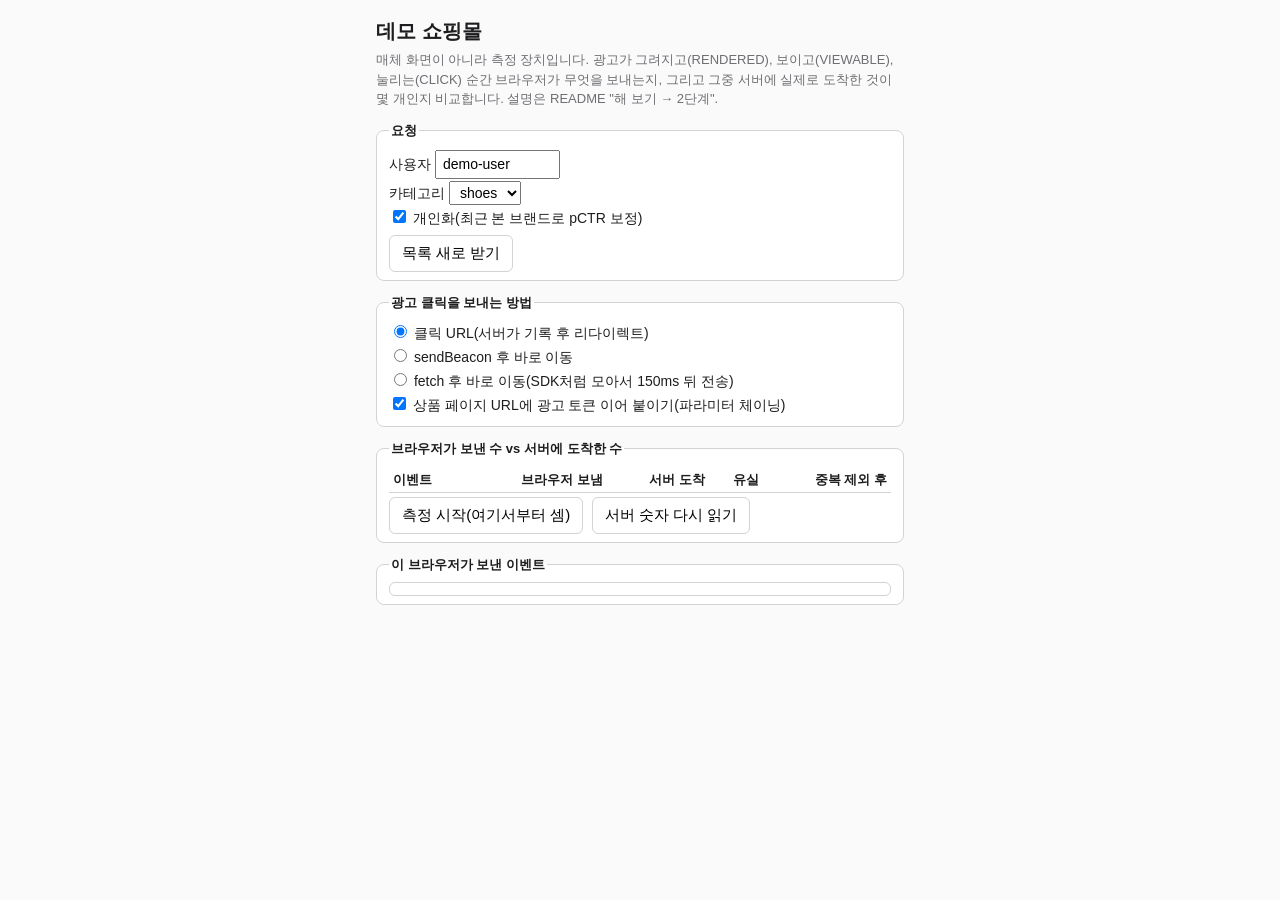
==== src/main/resources/static/demo/index.html @ 2a883418 "feat(event): 2단계 측정 — 데모 페이지, 렌더링/viewable 노출, 클릭 수집, GIVT - event/EventCollector + scripts/collect_" ====
<!doctype html>
<html lang="ko">
<head>
<meta charset="utf-8">
<meta name="viewport" content="width=device-width, initial-scale=1">
<title>데모 쇼핑몰 (측정 장치)</title>
<link rel="stylesheet" href="demo.css">
</head>
<body>
<main>
  <h1>데모 쇼핑몰</h1>
  <p class="note">매체 화면이 아니라 측정 장치입니다. 광고가 그려지고(RENDERED), 보이고(VIEWABLE), 눌리는(CLICK) 순간 브라우저가 무엇을 보내는지,
    그리고 그중 서버에 실제로 도착한 것이 몇 개인지 비교합니다. 설명은 README "해 보기 → 2단계".</p>

  <fieldset>
    <legend>요청</legend>
    <label>사용자 <input type="text" id="userId" value="demo-user" size="12"></label>
    <label>카테고리 <select id="category"><option>shoes</option><option>bags</option></select></label>
    <label><input type="checkbox" id="personalize" checked> 개인화(최근 본 브랜드로 pCTR 보정)</label>
    <button id="reload">목록 새로 받기</button>
    <div id="outcome"></div>
  </fieldset>

  <fieldset>
    <legend>광고 클릭을 보내는 방법</legend>
    <label><input type="radio" name="mode" value="redirect" checked> 클릭 URL(서버가 기록 후 리다이렉트)</label>
    <label><input type="radio" name="mode" value="beacon"> sendBeacon 후 바로 이동</label>
    <label><input type="radio" name="mode" value="fetch"> fetch 후 바로 이동(SDK처럼 모아서 150ms 뒤 전송)</label>
    <label><input type="checkbox" id="chain" checked> 상품 페이지 URL에 광고 토큰 이어 붙이기(파라미터 체이닝)</label>
  </fieldset>

  <fieldset>
    <legend>브라우저가 보낸 수 vs 서버에 도착한 수</legend>
    <table>
      <thead><tr><th>이벤트</th><th>브라우저 보냄</th><th>서버 도착</th><th>유실</th><th>중복 제외 후</th></tr></thead>
      <tbody id="compare"></tbody>
    </table>
    <button id="measureStart">측정 시작(여기서부터 셈)</button>
    <button id="measureRefresh">서버 숫자 다시 읽기</button>
  </fieldset>

  <fieldset>
    <legend>이 브라우저가 보낸 이벤트</legend>
    <div id="log"></div>
  </fieldset>

  <div id="list"></div>
</main>
<script src="demo.js"></script>
</body>
</html>
---- src/main/resources/static/demo/demo.css ----
:root { --fg: #1d1d1f; --muted: #6e6e73; --line: #d2d2d7; --bg: #fafafa; --card: #fff; --ad: #b45309; --ok: #15803d; --bad: #b91c1c; }
* { box-sizing: border-box; }
body { margin: 0; font: 15px/1.5 -apple-system, BlinkMacSystemFont, "Apple SD Gothic Neo", "Noto Sans KR", sans-serif; color: var(--fg); background: var(--bg); }
main { max-width: 560px; margin: 0 auto; padding: 16px; }
h1 { font-size: 20px; margin: 0 0 4px; }
.note { color: var(--muted); font-size: 13px; margin: 0 0 12px; }
fieldset { border: 1px solid var(--line); border-radius: 8px; margin: 0 0 12px; padding: 8px 12px; background: var(--card); }
legend { font-weight: 600; font-size: 13px; }
label { display: block; margin: 2px 0; font-size: 14px; }
input[type=text], select { font: inherit; padding: 2px 6px; }
button { font: inherit; padding: 6px 12px; margin: 4px 4px 0 0; border: 1px solid var(--line); border-radius: 6px; background: #fff; cursor: pointer; }
table { width: 100%; border-collapse: collapse; font-size: 13px; }
th, td { border-bottom: 1px solid var(--line); padding: 3px 4px; text-align: right; }
th:first-child, td:first-child { text-align: left; }
.loss { color: var(--bad); font-weight: 600; }
.card { position: relative; height: 200px; margin: 0 0 12px; padding: 16px; border: 1px solid var(--line); border-radius: 10px; background: var(--card); cursor: pointer; }
.card.ad { border-color: var(--ad); }
.card .badge { display: inline-block; font-size: 12px; padding: 0 6px; border-radius: 4px; background: var(--ad); color: #fff; }
.card .pos { color: var(--muted); font-size: 12px; }
.card .name { font-size: 17px; font-weight: 600; margin: 6px 0 2px; }
.card .meta { color: var(--muted); font-size: 13px; }
.card .view { position: absolute; bottom: 12px; left: 16px; font-size: 12px; color: var(--muted); }
.card .view.sent { color: var(--ok); font-weight: 600; }
#log { font: 12px/1.4 ui-monospace, monospace; max-height: 140px; overflow: auto; background: #fff; border: 1px solid var(--line); border-radius: 6px; padding: 6px; }
#outcome { font-size: 13px; }
.product { background: var(--card); border: 1px solid var(--line); border-radius: 10px; padding: 16px; margin: 0 0 12px; }
.token { font: 12px/1.4 ui-monospace, monospace; word-break: break-all; background: #f5f5f7; padding: 6px; border-radius: 6px; }
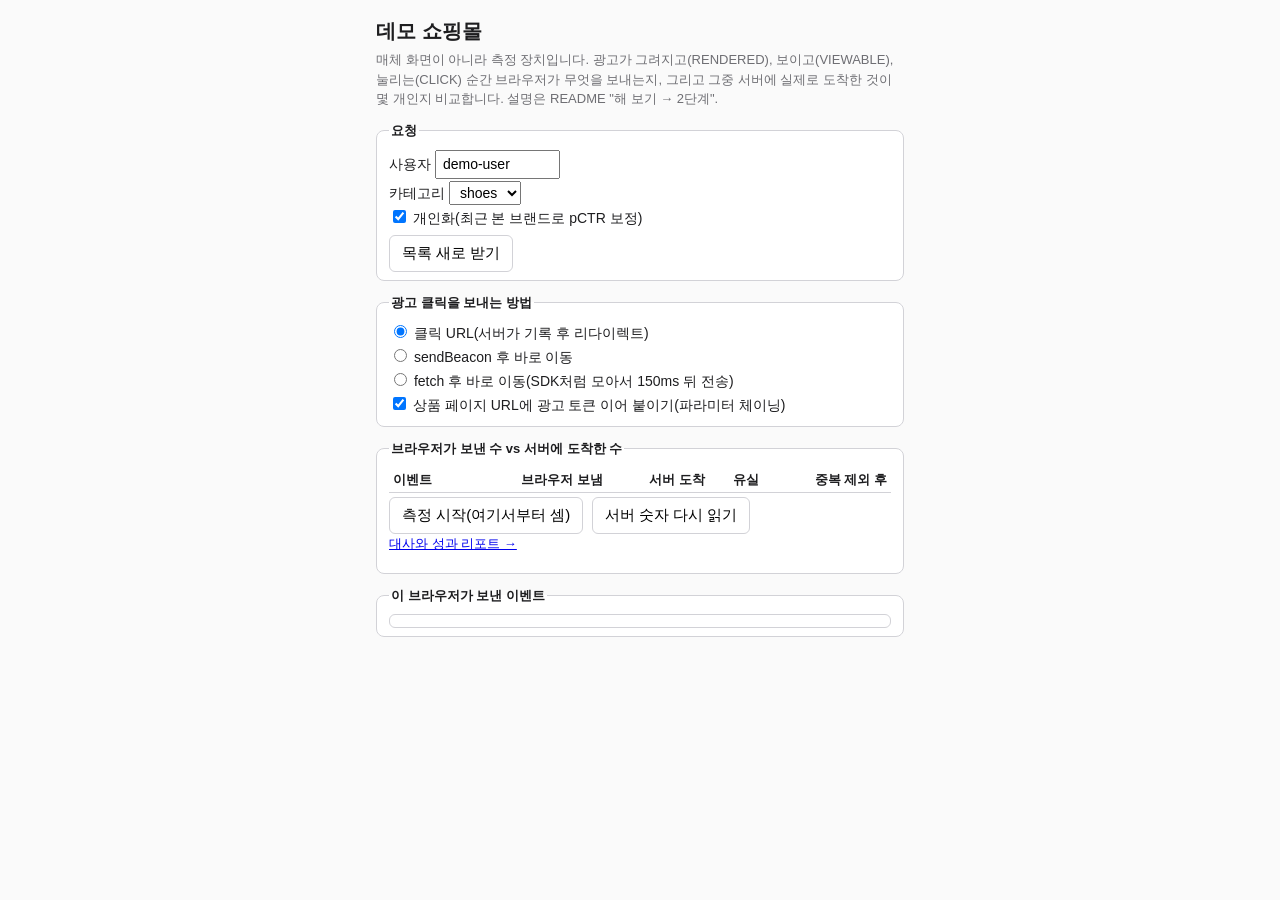
==== commit 764741f6: "feat(reconcile): 5단계 대사와 성과 리포트 — 집계 컨슈머 그룹, OK/LAGGING/MISMATCH, CTR 두 기준, 실제 ROAS - reconcile/Even" ====
--- a/src/main/resources/static/demo/index.html
+++ b/src/main/resources/static/demo/index.html
@@ -37,6 +37,7 @@
     </table>
     <button id="measureStart">측정 시작(여기서부터 셈)</button>
     <button id="measureRefresh">서버 숫자 다시 읽기</button>
+    <p class="note"><a href="/demo/report.html">대사와 성과 리포트 →</a></p>
   </fieldset>
 
   <fieldset>
